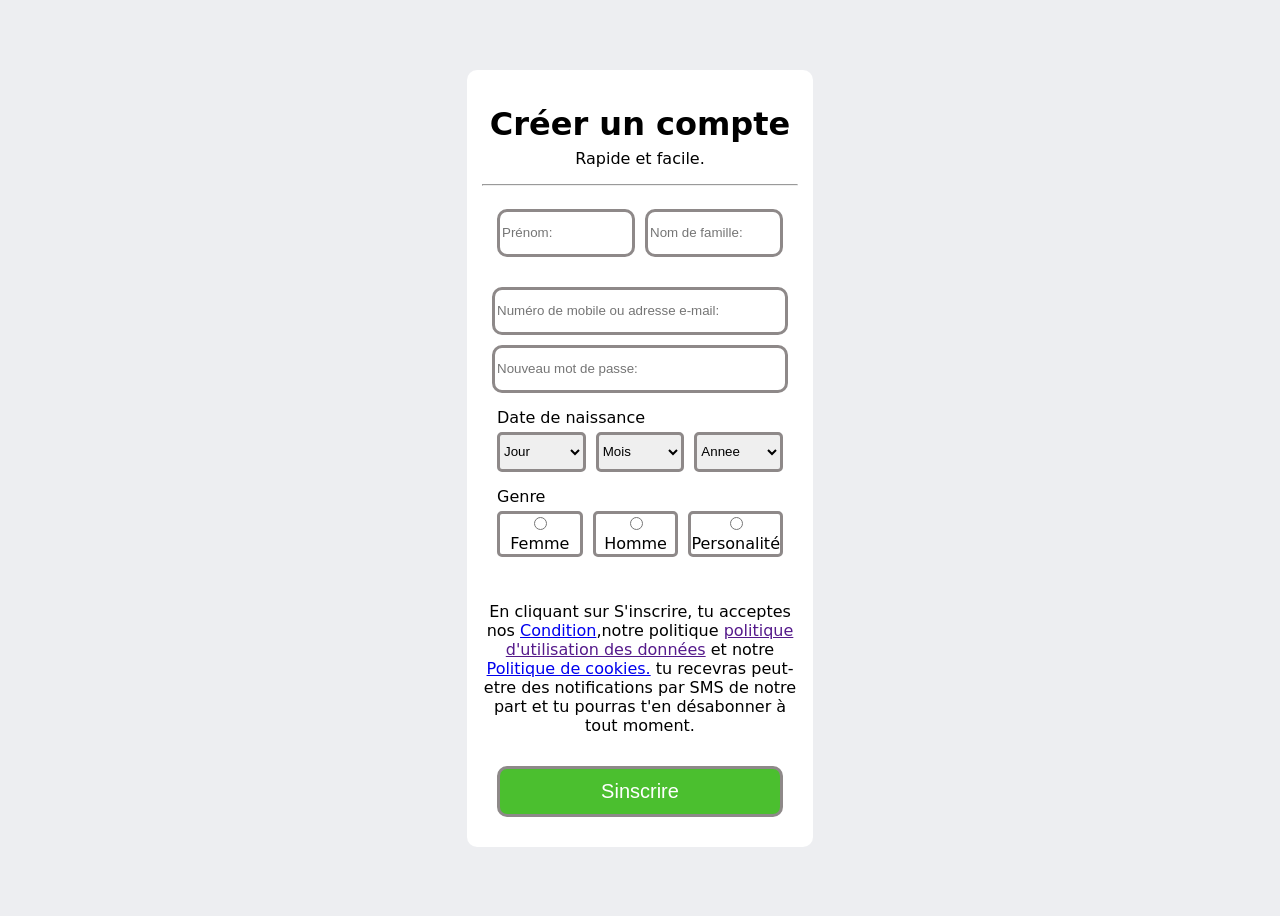
==== index.html @ 228ac351 "Modificatio" ====
<!DOCTYPE html>
<html lang="en">
<head>
    <meta charset="UTF-8">
    <meta name="viewport" content="width=device-width, initial-scale=1.0">
    <title>Fecebook page signe up</title>
    <link rel="stylesheet" href="style.css">
</head>
<body>
        <main>
        
            <header>
            <h1>Créer un compte </h1>
            <p>Rapide et facile.</p>
         </header>
                <hr>

            <section class="Sect1">
                <input type="text" placeholder="Prénom:">
                <input type="text" placeholder="Nom de famille:">
            </section>
            
            <section class="Sect2">
                <input type="email" name="#" id="#" placeholder="Numéro de mobile ou adresse e-mail:" required>
                <input type="password" name="#" id="#" placeholder="Nouveau mot de passe:">
            </section>

                <p class="PP">Date de naissance</p>
            <section class="Sect3">
                
                <select name="Jour" id="Jour">
                    <option value="">Jour</option>
                    <option value="">1</option>
                    <option value="">2</option>
                    <option value="">3</option>
                    <option value="">4</option>
                    <option value="">5</option>
                    <option value="">6</option>
                    <option value="">7</option>
                    <option value="">8</option>
                    <option value="">9</option>
                    <option value="">10</option>
                    <option value="">11</option>
                    <option value="">12</option>
                    <option value="">13</option>
                    <option value="">14</option>
                    <option value="">15</option>
                    <option value="">16</option>
                    <option value="">17</option>
                    <option value="">18</option>
                    <option value="">19</option>
                    <option value="">20</option>
                    <option value="">21</option>
                    <option value="">22</option>
                    <option value="">23</option>
                    <option value="">24</option>
                    <option value="">25</option>
                    <option value="">26</option>
                    <option value="">27</option>
                    <option value="">28</option>
                    <option value="">29</option>
                    <option value="">30</option>
                    <option value="">31</option>
                </select>
                <select name="Mois" id="Mois">
                    <option value="">Mois</option>
                    <option value="">Janvier</option>
                    <option value="">Fevrier</option>
                    <option value="">Mars</option>
                    <option value="">Avril</option>
                    <option value="">Mai</option>
                    <option value="">Juin</option>
                    <option value="">Juillet</option>
                    <option value="">Aout</option>
                    <option value="">Septembre</option>
                    <option value="">Octobre</option>
                    <option value="">Novembre</option>
                    <option value="">Decembre</option>
                </select>
                <select name="Annee" id="Annee">
                    <option value="">Annee</option>
                    <option value="">2000</option>
                    <option value="">2001</option>
                    <option value="">2003</option>
                    <option value="">2004</option>
                    <option value="">2005</option>
                    <option value="">2006</option>
                    <option value="">2007</option>
                    <option value="">2008</option>
                    <option value="">2009</option>
                    <option value="">2010</option>
                    <option value="">2011</option>
                    <option value="">2012</option>
                    <option value="">2013</option>
                    <option value="">2014</option>
                    <option value="">2015</option>
                    <option value="">2016</option>
                    <option value="">2017</option>
                    <option value="">2018</option>
                    <option value="">2019</option>
                    <option value="">2020</option>
                    <option value="">2021</option>
                    <option value="">2022</option>
                    <option value="">2023</option>
                    <option value="">2024</option>
                    <option value="">2025</option>
                </select>
            </section>
                <p class="PP">Genre</p>
            <section class="Sect4">
                <div>
                    <input type="radio" name="Genre" id="Femme">
                    <label for="Femme">Femme</label>
                </div>
                <div>
                     <input type="radio" name="Genre" id="Homme">
                     <label for="Homme">Homme</label>
                </div>
                <div>
                     <input type="radio" name="Genre" id="Personalite">
                     <label for="Personalite">Personalité</label>
                </div>
            </section>

            <section class="Sect5">
                <p>
                    En cliquant sur S'inscrire, tu acceptes nos <a href="#">Condition</a>,notre politique <a href="">politique d'utilisation des données</a>
                    et notre <a href="#">Politique de cookies.</a> tu recevras peut-etre des notifications par SMS de notre part et tu pourras t'en désabonner 
                    à tout moment.
                </p>
            </section>

                <div class="Sect6">
                    <input type="submit" value="Sinscrire">
                </div>
        </main>
</body>
</html>
---- style.css ----
body{
    height: 100vh;
    display: flex;
    justify-content: center;
    align-items: center;
    background-color: #EDEEF1;
    overflow: hidden;
    font-family: system-ui, 'Segoe UI', Arial, sans-serif;
}
main{
    box-shadow: rgba(0, 0, 0, 0.08);
}
header{
    margin-top: 30px;
}
header h1{
    margin: -10px;
}
main{
    background-color: #FFFFFF;
    justify-content: center;
    align-items: center;
    text-align: center;
    width: 25%;
    flex-direction: column;
    padding: 15px;
    border-radius: 10px;
}
.Sect1{
    display: flex;
    justify-content: center;
    gap: 10px;
    padding: 15px;
}
.Sect1 input{
    height: 40px;
    width: 100%;
    border-radius: 10px;
    border: solid;
    outline-color: black;
    border: solid rgb(142, 137, 137);
}
.Sect2{
    display: flex;
    align-items: center;
    flex-direction: column;
    gap: 10px;
    padding: 15px;
}
.PP{
    display: flex;
    margin: 0;
    text-align: start;
    margin-bottom: -10px;
    margin-left: 15px;
}
.Sect2 input{
    height: 40px;
    width: 100%;
    border-radius: 10px;
    outline-color: black;
    border: solid rgb(142, 137, 137);
}
.Sect3{
    display: flex;
    justify-content: center;
    align-items: center;
    gap: 10px;
    padding: 15px;
}
.Sect3 select{
    height: 40px;
    width: 100%;
    border-radius: 5px;
    outline-color: black;
    border: solid rgb(142, 137, 137);
}

.Sect4{
    display: flex;
    justify-content: center;
    align-items: center;
    gap: 10px;
    padding: 15px;
}
.Sect4 div{
    justify-content: center;
    align-content: center;
    height: 40px;
    width: 100%;
    border-radius: 5px;
    outline-color: black;
    border: solid rgb(142, 137, 137);
}
.Sect5 {
    text-align: center;
    align-items: center;
    margin-top: 30px;
}
.Sect6{
    padding: 15px;
}
.Sect6 input{
    background-color: #4BBF2F;
    color: white;
    padding: 11px;
    width: 100%;
    border-radius: 10px;
    outline-color: black;
    font-size: 20px;
    cursor: pointer;
    border: solid rgb(142, 137, 137);
}
@media (max-width: 768px) {
    main{
        width: 65%;
    }
    .Sect1{
    flex-direction: column;
     }
     .Sect3{
        flex-direction: column;
    }
    .Sect4{
        flex-direction: column;
        width: 50%;
    }
    .Sect4 div{
        text-align: justify;
    }
}
@media (max-width:425px) {
    main{
        width: 100%;
    }
}
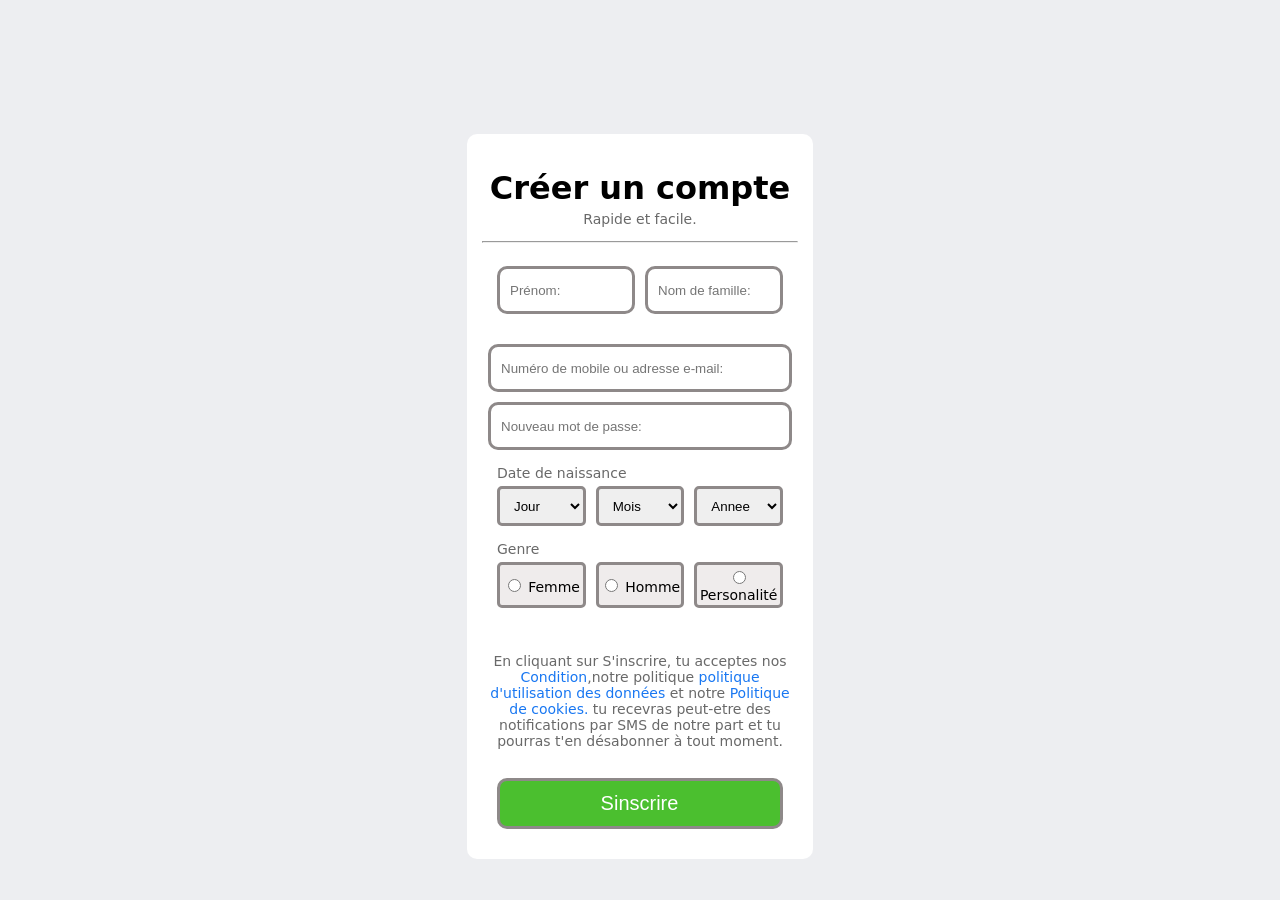
==== commit 078cd7d6: "Modification3" ====
--- a/index.html
+++ b/index.html
@@ -9,12 +9,12 @@
 <body>
         <main>
         
-            <header>
+         <header>
             <h1>Créer un compte </h1>
             <p>Rapide et facile.</p>
          </header>
                 <hr>
-
+                
             <section class="Sect1">
                 <input type="text" placeholder="Prénom:">
                 <input type="text" placeholder="Nom de famille:">
--- a/style.css
+++ b/style.css
@@ -1,15 +1,10 @@
 body{
-    height: 100vh;
     display: flex;
     justify-content: center;
-    align-items: center;
     background-color: #EDEEF1;
-    overflow: hidden;
     font-family: system-ui, 'Segoe UI', Arial, sans-serif;
 }
-main{
-    box-shadow: rgba(0, 0, 0, 0.08);
-}
+
 header{
     margin-top: 30px;
 }
@@ -17,6 +12,7 @@
     margin: -10px;
 }
 main{
+    margin-top: 10%;
     background-color: #FFFFFF;
     justify-content: center;
     align-items: center;
@@ -25,6 +21,7 @@
     flex-direction: column;
     padding: 15px;
     border-radius: 10px;
+    box-shadow: rgba(0, 0, 0, 0.08);
 }
 .Sect1{
     display: flex;
@@ -35,6 +32,7 @@
 .Sect1 input{
     height: 40px;
     width: 100%;
+    padding-left: 10px;
     border-radius: 10px;
     border: solid;
     outline-color: black;
@@ -57,6 +55,7 @@
 .Sect2 input{
     height: 40px;
     width: 100%;
+    padding-left: 10px;
     border-radius: 10px;
     outline-color: black;
     border: solid rgb(142, 137, 137);
@@ -71,6 +70,7 @@
 .Sect3 select{
     height: 40px;
     width: 100%;
+    padding-left: 10px;
     border-radius: 5px;
     outline-color: black;
     border: solid rgb(142, 137, 137);
@@ -86,13 +86,15 @@
 .Sect4 div{
     justify-content: center;
     align-content: center;
+    font-size: 14px;
     height: 40px;
     width: 100%;
+    background-color: rgb(239, 236, 236);
     border-radius: 5px;
     outline-color: black;
     border: solid rgb(142, 137, 137);
 }
-.Sect5 {
+.Sect5 p{
     text-align: center;
     align-items: center;
     margin-top: 30px;
@@ -105,11 +107,28 @@
     color: white;
     padding: 11px;
     width: 100%;
+    padding-left: 10px;
     border-radius: 10px;
     outline-color: black;
     font-size: 20px;
     cursor: pointer;
     border: solid rgb(142, 137, 137);
+}
+p{
+    font-size: 14px;
+    color: rgb(105, 105, 105);
+}
+p a{
+    text-decoration: none;
+    color: #1877F2;
+}
+a:hover{
+    text-decoration: underline;
+}
+@media (max-width:1024px) {
+    main{
+        width: 50%;
+    }
 }
 @media (max-width: 768px) {
     main{
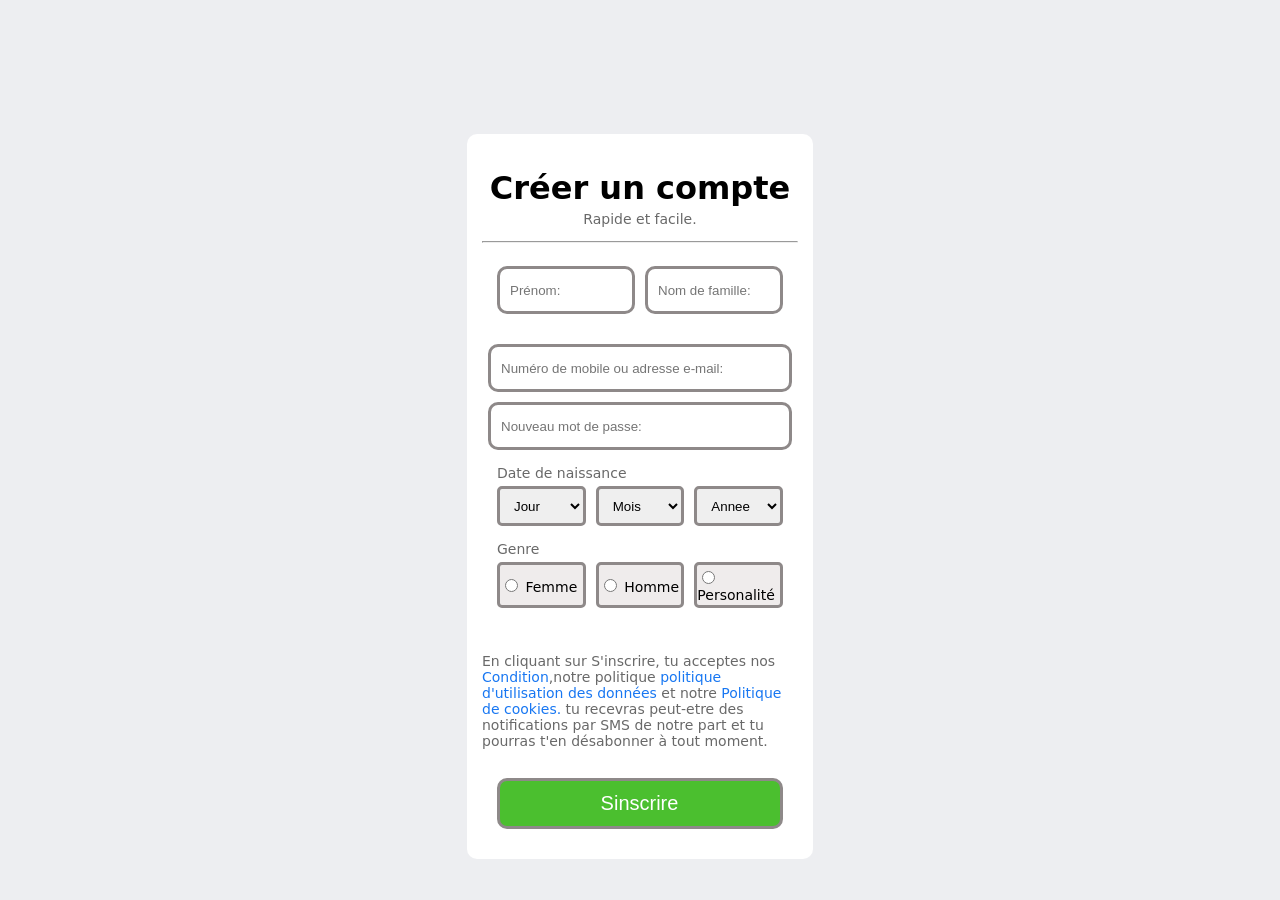
==== commit df226e73: "Modification4" ====
--- a/index.html
+++ b/index.html
@@ -9,20 +9,22 @@
 <body>
         <main>
         
-         <header>
+         <form action="#" method="get">
+
+            <header>
             <h1>Créer un compte </h1>
             <p>Rapide et facile.</p>
          </header>
                 <hr>
                 
             <section class="Sect1">
-                <input type="text" placeholder="Prénom:">
-                <input type="text" placeholder="Nom de famille:">
+                <input type="text" placeholder="Prénom:" required>
+                <input type="text" placeholder="Nom de famille:" required >
             </section>
             
             <section class="Sect2">
-                <input type="email" name="#" id="#" placeholder="Numéro de mobile ou adresse e-mail:" required>
-                <input type="password" name="#" id="#" placeholder="Nouveau mot de passe:">
+                <input type="email" name="#" id="#" placeholder="Numéro de mobile ou adresse e-mail:" required >
+                <input type="password" name="#" id="#" placeholder="Nouveau mot de passe:" required >
             </section>
 
                 <p class="PP">Date de naissance</p>
@@ -133,6 +135,7 @@
                 <div class="Sect6">
                     <input type="submit" value="Sinscrire">
                 </div>
+         </form>
         </main>
 </body>
 </html>
--- a/style.css
+++ b/style.css
@@ -7,6 +7,7 @@
 
 header{
     margin-top: 30px;
+    text-align: center;
 }
 header h1{
     margin: -10px;
@@ -16,7 +17,6 @@
     background-color: #FFFFFF;
     justify-content: center;
     align-items: center;
-    text-align: center;
     width: 25%;
     flex-direction: column;
     padding: 15px;
@@ -95,7 +95,7 @@
     border: solid rgb(142, 137, 137);
 }
 .Sect5 p{
-    text-align: center;
+    /* text-align: center; */
     align-items: center;
     margin-top: 30px;
 }
